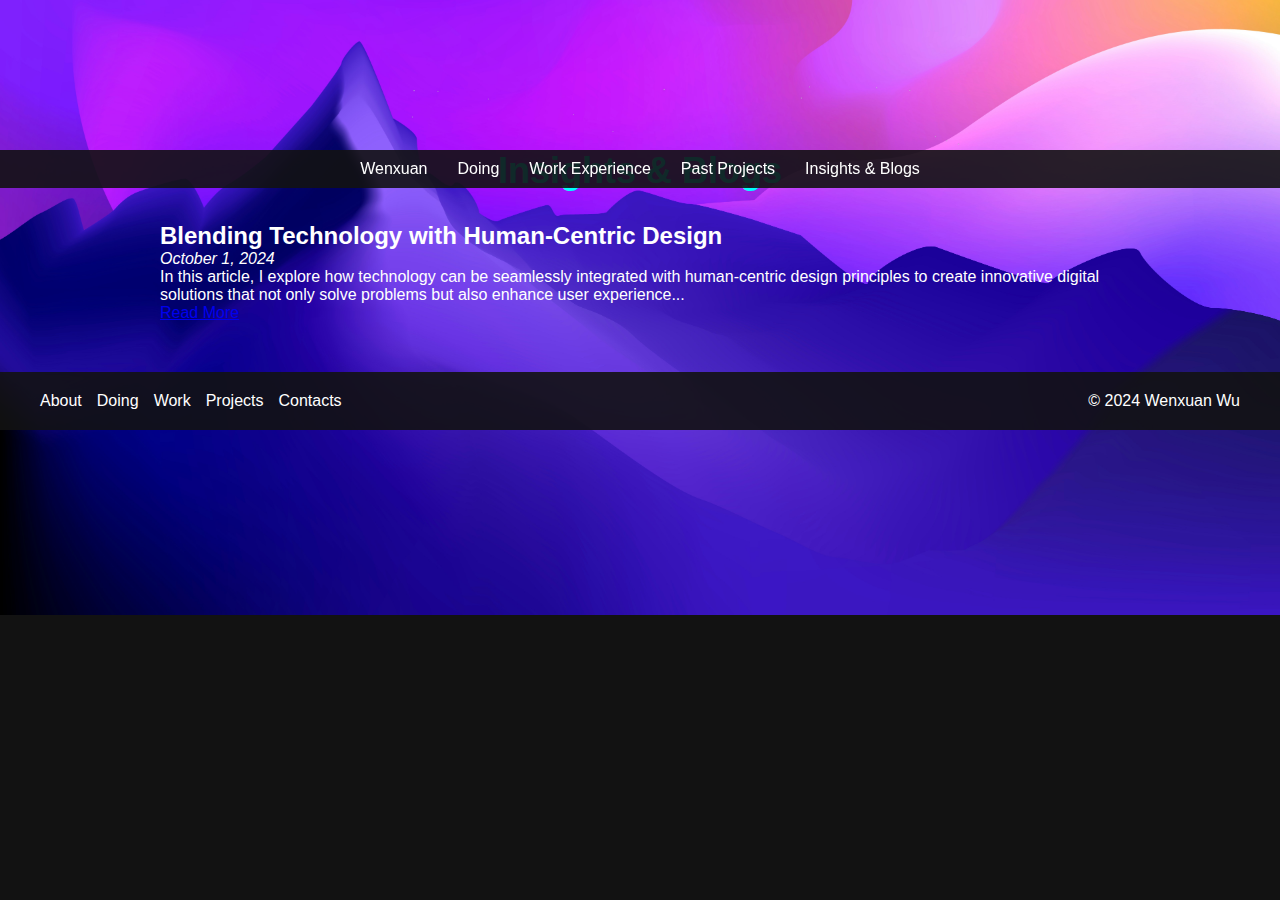
==== insights-blogs.html @ fde0bf1d "version1" ====
<!DOCTYPE html>
<html lang="en">
<head>
    <meta charset="UTF-8">
    <title>Insights & Blogs - Wenxuan's Portfolio</title>
    <link rel="stylesheet" href="style.css">
</head>
<body>
    <nav>
        <ul>
          <li><a href="index.html">Wenxuan</a></li>
          <li><a href="ongoing-projects.html">Doing</a></li>
          <li><a href="work-experience.html">Work Experience</a></li>
          <li><a href="past-projects.html">Past Projects</a></li>
          <li><a href="insights-blogs.html">Insights & Blogs</a></li>
        </ul>
    </nav>

    <div class="content">
        <h1>Insights & Blogs</h1>
        <div class="blog-list">
            <!-- 示例博客文章 -->
            <div class="blog-item">
                <h2>Blending Technology with Human-Centric Design</h2>
                <p><em>October 1, 2024</em></p>
                <p>In this article, I explore how technology can be seamlessly integrated with human-centric design principles to create innovative digital solutions that not only solve problems but also enhance user experience...</p>
                <a href="#">Read More</a>
            </div>
            <!-- 添加更多博客文章 -->
        </div>
    </div>

    <footer class="footer">
        <div class="footer-wrapper">
          <div class="footer-links">
            <ul>
              <li><a href="#">About</a></li>
              <li><a href="#">Doing</a></li>
              <li><a href="#">Work</a></li>
              <li><a href="#">Projects</a></li>
              <li><a href="#">Contacts</a></li>
            </ul>
          </div>
          <div class="footer-legal">
            <p>© 2024 Wenxuan Wu</p>
          </div>
        </div>
    </footer>
</body>
</html>
---- style.css ----
/* 全局样式重置 */
* {
    margin: 0;
    padding: 0;
    box-sizing: border-box;
}

body {
  font-family: 'Roboto', sans-serif;
  background-color: #121212; /* 深色背景 */
  background-image: url('background.jpg');
  background-size: cover;
  background-position: center;
  background-repeat: no-repeat;
  color: #ffffff; /* 白色文字 */
  position: relative;
  overflow-x: hidden;
}


#particles-js {
  position: fixed;
  width: 100%;
  height: 100%;
  z-index: 0; /* 介于背景图片和内容之间 */
}

nav, .hero-section, .grid-container, footer, .content {
  position: relative;
  z-index: 1;
}



/* 导航栏样式 */
nav {
    background-color: rgba(18, 18, 18, 0.9);
    padding: 10px 20px;
    position: fixed;
    width: 100%;
    z-index: 10;
}


nav ul {
    list-style: none;
    display: flex;
    justify-content: center;
}

nav ul li {
    margin: 0 15px;
}

nav ul li a {
    text-decoration: none;
    color: #FFFFFF;
    font-weight: 500;
    transition: color 0.3s;
}

nav ul li a:hover {
    color: #00FFFF; /* 亮橙色 */
}

/* 头部区域 */
.hero-section {
    text-align: center;
    padding: 150px 20px 100px;
}

.avatar {
    width: 150px;
    height: 150px;
    border-radius: 50%;
    object-fit: cover;
    margin-bottom: 20px;
    border: 3px solid #00FFFF; /* 亮橙色边框 */
}

.hero-section h1 {
    font-size: 48px;
    color: #FFFFFF;
    margin-bottom: 20px;
}

.intro {
    max-width: 800px;
    margin: 0 auto;
    font-size: 18px;
    line-height: 1.6;
    color: #ffffff;
}

/* 网格容器 */
.grid-container {
    display: grid;
    grid-template-columns: repeat(auto-fit, minmax(250px, 1fr));
    gap: 30px;
    padding: 50px 20px;
    max-width: 1200px;
    margin: 0 auto;
}

/* 定义瓷砖颜色 */
.tile[data-color="blue"] {
  --tile-color: #00e1ff;
}

.tile[data-color="green"] {
  --tile-color: #ff00d9;
}

.tile[data-color="pink"] {
  --tile-color: #00ff48;
}

.tile[data-color="orange"] {
  --tile-color: #ffa600ef;
}

/* 瓷砖样式更新 */
.tile-front, .tile-back {
  background-color: rgba(255, 255, 255, 0.1);
  border: 2px solid var(--tile-color);
}

.tile-front {
  background: linear-gradient(135deg, rgba(255, 255, 255, 0.1), var(--tile-color));
}

.tile-back {
  background: linear-gradient(135deg, rgba(255, 255, 255, 0.1), var(--tile-color));
  transform: rotateY(180deg);
}

/* 瓷砖样式 */
.tile-link {
    text-decoration: none;
}

.tile {
    perspective: 1000px;
    width: 100%;
    height: 250px;
}

.tile-inner {
    position: relative;
    width: 100%;
    height: 100%;
    transition: transform 0.8s;
    transform-style: preserve-3d;
}

.tile:hover .tile-inner {
    transform: rotateY(180deg);
}

.tile-front, .tile-back {
    position: absolute;
    width: 100%;
    height: 100%;
    backface-visibility: hidden;
    border-radius: 15px;
    display: flex;
    flex-direction: column;
    align-items: center;
    justify-content: center;
    color: #FFFFFF;
    text-align: center;
    padding: 20px;
    background: rgba(255, 255, 255, 0.1);
    backdrop-filter: blur(10px);
    box-shadow: 0 4px 6px rgba(0, 0, 0, 0.3);
    border: 2px solid var(--tile-color);
    transition: background 0.3s;
}

.tile-front {
    background-color: var(--tile-color);
    background: linear-gradient(135deg, rgba(255, 255, 255, 0.1), var(--tile-color));
}

.tile-back {
    transform: rotateY(180deg);
    background-color: var(--tile-color);
    background: linear-gradient(135deg, rgba(255, 255, 255, 0.1), var(--tile-color));
}

.tile:hover .tile-front, .tile:hover .tile-back {
    background: linear-gradient(135deg, rgba(255, 255, 255, 0.2), var(--tile-color));
}

.tile i {
    font-size: 50px;
    margin-bottom: 20px;
}

.tile h2 {
    font-size: 24px;
    color: #FFFFFF;
}

.tile p {
    font-size: 18px;
    color: #FFFFFF;
}

/* 页脚样式 */
footer {
    background-color: rgba(18, 18, 18, 0.9);
    padding: 20px;
    color: #FFFFFF;
}

.footer-wrapper {
    max-width: 1200px;
    margin: 0 auto;
    display: flex;
    justify-content: space-between;
}

.footer-links ul {
    list-style: none;
    display: flex;
}

.footer-links ul li {
    margin-right: 15px;
}

.footer-links ul li a {
    text-decoration: none;
    color: #FFFFFF;
    font-weight: 500;
    transition: color 0.3s;
}

.footer-links ul li a:hover {
    color: #00FFFF; /* 亮橙色 */
}

.footer-legal {
    color: #FFFFFF;
}

/* 内容页面的样式 */
.content {
    max-width: 1000px;
    margin: 150px auto 50px;
    padding: 0 20px;
    color: #FFFFFF;
}

.content h1 {
    font-size: 36px;
    margin-bottom: 30px;
    text-align: center;
    color: #00FFFF; /* 亮橙色 */
}

/* 卡片式布局 */
.card-list {
  display: flex;
  flex-direction: column;
  gap: 30px;
}

.card-item {
  background-color: rgba(255, 255, 255, 0.05);
  padding: 20px;
  border-radius: 10px;
  border-left: 5px solid #FFA500; /* 亮橙色边框 */
  box-shadow: 0 4px 6px rgba(0, 0, 0, 0.3);
}

.card-item h2 {
  font-size: 28px;
  color: #FFFFFF;
  margin-bottom: 10px;
}

.card-item p, .card-item ul, .card-item ul li {
  color: #BBBBBB;
}

.card-item ul {
  list-style: disc inside;
  margin-left: 20px;
}


/* 响应式设计 */
@media (max-width: 768px) {
    .hero-section h1 {
        font-size: 36px;
    }

    .tile i {
        font-size: 40px;
    }

    .tile h2 {
        font-size: 20px;
    }
}
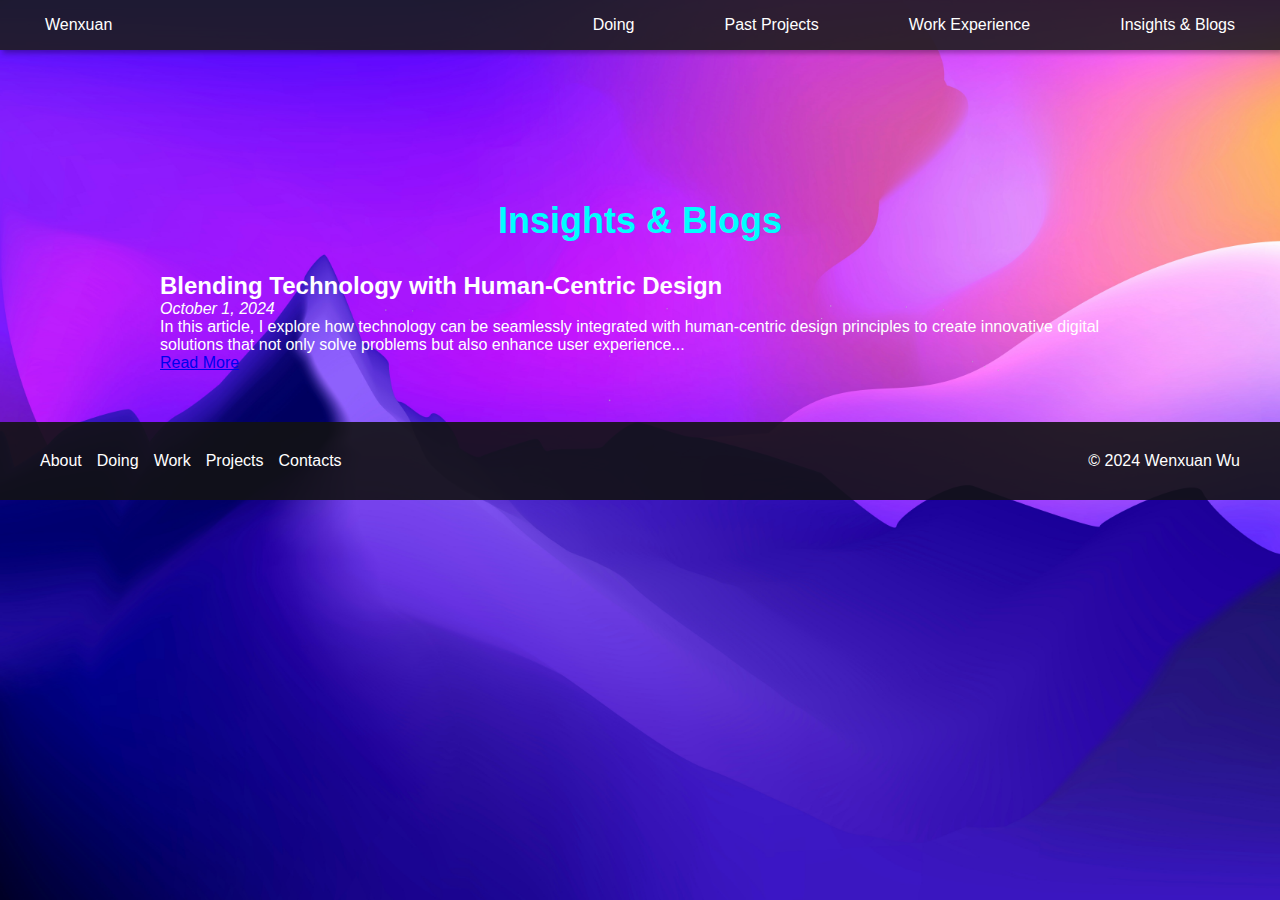
==== commit 4e3ae63f: "second version" ====
--- a/insights-blogs.html
+++ b/insights-blogs.html
@@ -9,12 +9,37 @@
     <nav>
         <ul>
           <li><a href="index.html">Wenxuan</a></li>
+          <li class = "hideOnMobile"><a href="ongoing-projects.html">Doing</a></li>
+          <li class = "hideOnMobile"><a href="past-projects.html">Past Projects</a></li>
+          <li class = "hideOnMobile"><a href="work-experience.html">Work Experience</a></li>
+
+          <li class = "hideOnMobile"><a href="insights-blogs.html">Insights & Blogs</a></li>
+          <li class = "menuButton" onclick = showSidebar()><a herf = "#"><svg xmlns="http://www.w3.org/2000/svg" height="24px" viewBox="0 -960 960 960" width="28px" fill="#e8eaed"><path d="M120-240v-80h720v80H120Zm0-200v-80h720v80H120Zm0-200v-80h720v80H120Z"/></svg></a></li>
+        </ul>
+
+        <ul class = "sidebar">
+          <li onclick = hideSidebar()><a herf = "#">          <svg xmlns="http://www.w3.org/2000/svg" height="28px" viewBox="0 -960 960 960" width="24px" fill="#e8eaed"><path d="m256-200-56-56 224-224-224-224 56-56 224 224 224-224 56 56-224 224 224 224-56 56-224-224-224 224Z"/></svg></a></li>
+
+          <li><a href="index.html">Wenxuan</a></li>
           <li><a href="ongoing-projects.html">Doing</a></li>
+          <li><a href="past-projects.html">Past Projects</a></li>
           <li><a href="work-experience.html">Work Experience</a></li>
-          <li><a href="past-projects.html">Past Projects</a></li>
+
           <li><a href="insights-blogs.html">Insights & Blogs</a></li>
+
         </ul>
     </nav>
+
+    <script>
+      function showSidebar(){
+        const sidebar = document.querySelector('.sidebar')
+        sidebar.style.display = 'flex'
+      }
+      function hideSidebar(){
+        const sidebar = document.querySelector('.sidebar')
+        sidebar.style.display = 'none'
+      }
+    </script>
 
     <div class="content">
         <h1>Insights & Blogs</h1>
--- a/style.css
+++ b/style.css
@@ -1,307 +1,360 @@
+
 /* 全局样式重置 */
 * {
-    margin: 0;
-    padding: 0;
-    box-sizing: border-box;
+  margin: 0;
+  padding: 0;
+  box-sizing: border-box;
 }
 
 body {
-  font-family: 'Roboto', sans-serif;
-  background-color: #121212; /* 深色背景 */
-  background-image: url('background.jpg');
-  background-size: cover;
-  background-position: center;
-  background-repeat: no-repeat;
-  color: #ffffff; /* 白色文字 */
-  position: relative;
-  overflow-x: hidden;
-}
-
-
-#particles-js {
-  position: fixed;
-  width: 100%;
-  height: 100%;
-  z-index: 0; /* 介于背景图片和内容之间 */
-}
-
-nav, .hero-section, .grid-container, footer, .content {
-  position: relative;
-  z-index: 1;
-}
-
+min-height: 100vh;
+font-family: 'Roboto', sans-serif;
+background-color: #121212; /* 深色背景 */
+background-image: url('background.jpg');
+background-size: cover;
+background-position: center;
+background-repeat: no-repeat;
+color: #ffffff; /* 白色文字 */
+position: relative;
+overflow-x: hidden;
+}
 
 
 /* 导航栏样式 */
 nav {
-    background-color: rgba(18, 18, 18, 0.9);
-    padding: 10px 20px;
-    position: fixed;
-    width: 100%;
-    z-index: 10;
+  background-color: rgba(29, 29, 29, 0.9);
+  box-shadow:  3px 3px 5px rgba(0, 0, 0, 0.3);
+
 }
 
 
 nav ul {
-    list-style: none;
-    display: flex;
-    justify-content: center;
+  width: 100%;
+  list-style: none;
+  display: flex;
+  justify-content: center;
+  align-items: center;
 }
 
 nav ul li {
-    margin: 0 15px;
+  height:50px;
+  padding: 0 30px;
+  margin: 0 15px;
+  text-decoration: none;
+  display: flex;
+  align-items: center;
 }
 
 nav ul li a {
-    text-decoration: none;
-    color: #FFFFFF;
-    font-weight: 500;
-    transition: color 0.3s;
-}
-
+  text-decoration: none;
+  color: #FFFFFF;
+  font-weight: 500;
+  transition: color 0.3s;
+}
+
+nav li:hover{
+background-color: rgba(38, 37, 37, 0.468);
+box-shadow:  2px 2px 3px rgba(0, 0, 0, 0.3);
+}
+
+nav li:first-child {
+margin-right: auto;
+}
 nav ul li a:hover {
-    color: #00FFFF; /* 亮橙色 */
+  color: #00FFFF; /* 亮橙色 */
+}
+
+.sidebar {
+position:fixed;
+top: 0;
+right: 0;
+height: 100vh;
+width: 250px;
+z-index: 9999;
+background-color: rgba(0, 0, 0, 0.821);
+backdrop-filter: blur(10px);
+box-shadow: -10px 0px 10px rgba(0, 0, 0, 0.1);
+display: none;
+flex-direction: column;
+align-items: flex-start;
+justify-content: flex-start;
+}
+
+.sidebar li {
+width: 100%;
+}
+
+.sidebar a{
+width: 100%;
 }
 
 /* 头部区域 */
 .hero-section {
-    text-align: center;
-    padding: 150px 20px 100px;
+  text-align: center;
+  padding: 150px 20px 100px;
 }
 
 .avatar {
-    width: 150px;
-    height: 150px;
-    border-radius: 50%;
-    object-fit: cover;
-    margin-bottom: 20px;
-    border: 3px solid #00FFFF; /* 亮橙色边框 */
+  width: 150px;
+  height: 150px;
+  border-radius: 50%;
+  object-fit: cover;
+  margin-bottom: 30px;
+  border: 3px solid #00FFFF; /* 亮橙色边框 */
 }
 
 .hero-section h1 {
-    font-size: 48px;
-    color: #FFFFFF;
-    margin-bottom: 20px;
+  font-size: 48px;
+  color: #FFFFFF;
+  margin-bottom: 20px;
 }
 
 .intro {
-    max-width: 800px;
-    margin: 0 auto;
-    font-size: 18px;
-    line-height: 1.6;
-    color: #ffffff;
+  max-width: 800px;
+  margin: 0 auto;
+  font-size: 18px;
+  line-height: 1.6;
+  color: #ffffff;
 }
 
 /* 网格容器 */
 .grid-container {
-    display: grid;
-    grid-template-columns: repeat(auto-fit, minmax(250px, 1fr));
-    gap: 30px;
-    padding: 50px 20px;
-    max-width: 1200px;
-    margin: 0 auto;
+  display: grid;
+  grid-template-columns: repeat(auto-fit, minmax(250px, 1fr));
+  gap: 30px;
+  padding: 50px 20px;
+  max-width: 1200px;
+  margin: 0 auto;
 }
 
 /* 定义瓷砖颜色 */
 .tile[data-color="blue"] {
-  --tile-color: #00e1ff;
+--tile-color: #00e1ffcb;
 }
 
 .tile[data-color="green"] {
-  --tile-color: #ff00d9;
+--tile-color: #ff00d9d5;
 }
 
 .tile[data-color="pink"] {
-  --tile-color: #00ff48;
+--tile-color: #00ff48d1;
 }
 
 .tile[data-color="orange"] {
-  --tile-color: #ffa600ef;
+--tile-color:  #ffa600cb;
 }
 
 /* 瓷砖样式更新 */
 .tile-front, .tile-back {
-  background-color: rgba(255, 255, 255, 0.1);
-  border: 2px solid var(--tile-color);
+background-color: rgba(255, 255, 255, 0.1);
+border: 2px solid var(--tile-color);
 }
 
 .tile-front {
-  background: linear-gradient(135deg, rgba(255, 255, 255, 0.1), var(--tile-color));
+background: linear-gradient(135deg, rgba(255, 255, 255, 0.1), var(--tile-color));
 }
 
 .tile-back {
-  background: linear-gradient(135deg, rgba(255, 255, 255, 0.1), var(--tile-color));
-  transform: rotateY(180deg);
+background: linear-gradient(135deg, rgba(255, 255, 255, 0.1), var(--tile-color));
+transform: rotateY(180deg);
 }
 
 /* 瓷砖样式 */
 .tile-link {
-    text-decoration: none;
+  text-decoration: none;
 }
 
 .tile {
-    perspective: 1000px;
-    width: 100%;
-    height: 250px;
+  perspective: 1000px;
+  width: 100%;
+  height: 250px;
 }
 
 .tile-inner {
-    position: relative;
-    width: 100%;
-    height: 100%;
-    transition: transform 0.8s;
-    transform-style: preserve-3d;
+  position: relative;
+  width: 100%;
+  height: 100%;
+  transition: transform 0.8s;
+  transform-style: preserve-3d;
 }
 
 .tile:hover .tile-inner {
-    transform: rotateY(180deg);
+  transform: rotateY(180deg);
 }
 
 .tile-front, .tile-back {
-    position: absolute;
-    width: 100%;
-    height: 100%;
-    backface-visibility: hidden;
-    border-radius: 15px;
-    display: flex;
-    flex-direction: column;
-    align-items: center;
-    justify-content: center;
-    color: #FFFFFF;
-    text-align: center;
-    padding: 20px;
-    background: rgba(255, 255, 255, 0.1);
-    backdrop-filter: blur(10px);
-    box-shadow: 0 4px 6px rgba(0, 0, 0, 0.3);
-    border: 2px solid var(--tile-color);
-    transition: background 0.3s;
+  position: absolute;
+  width: 100%;
+  height: 100%;
+  backface-visibility: hidden;
+  border-radius: 15px;
+  display: flex;
+  flex-direction: column;
+  align-items: center;
+  justify-content: center;
+  color: #FFFFFF;
+  text-align: center;
+  padding: 20px;
+  background: rgba(255, 255, 255, 0.1);
+  backdrop-filter: blur(10px);
+  box-shadow: 0 4px 6px rgba(0, 0, 0, 0.3);
+  border: 2px solid var(--tile-color);
+  transition: background 0.3s;
 }
 
 .tile-front {
-    background-color: var(--tile-color);
-    background: linear-gradient(135deg, rgba(255, 255, 255, 0.1), var(--tile-color));
+  background-color: var(--tile-color);
+  background: linear-gradient(135deg, rgba(255, 255, 255, 0.1), var(--tile-color));
 }
 
 .tile-back {
-    transform: rotateY(180deg);
-    background-color: var(--tile-color);
-    background: linear-gradient(135deg, rgba(255, 255, 255, 0.1), var(--tile-color));
+  transform: rotateY(180deg);
+  background-color: var(--tile-color);
+  background: linear-gradient(135deg, rgba(255, 255, 255, 0.1), var(--tile-color));
 }
 
 .tile:hover .tile-front, .tile:hover .tile-back {
-    background: linear-gradient(135deg, rgba(255, 255, 255, 0.2), var(--tile-color));
+  background: linear-gradient(135deg, rgba(255, 255, 255, 0.2), var(--tile-color));
 }
 
 .tile i {
-    font-size: 50px;
-    margin-bottom: 20px;
+  font-size: 50px;
+  margin-bottom: 20px;
 }
 
 .tile h2 {
-    font-size: 24px;
-    color: #FFFFFF;
+  font-size: 24px;
+  color: #FFFFFF;
 }
 
 .tile p {
-    font-size: 18px;
-    color: #FFFFFF;
+  font-size: 18px;
+  color: #FFFFFF;
 }
 
 /* 页脚样式 */
-footer {
-    background-color: rgba(18, 18, 18, 0.9);
-    padding: 20px;
-    color: #FFFFFF;
+.footer {
+  width: 100%;
+  padding: 30px;
+  text-align: center;
+  background-color: rgba(18, 18, 18, 0.9);
+  color: #FFFFFF;
+  
 }
 
 .footer-wrapper {
-    max-width: 1200px;
-    margin: 0 auto;
-    display: flex;
-    justify-content: space-between;
+  max-width: 1200px;
+  margin: 0 auto;
+  display: flex;
+  justify-content: space-between;
 }
 
 .footer-links ul {
-    list-style: none;
-    display: flex;
+  list-style: none;
+  display: flex;
 }
 
 .footer-links ul li {
-    margin-right: 15px;
+  margin-right: 15px;
 }
 
 .footer-links ul li a {
-    text-decoration: none;
-    color: #FFFFFF;
-    font-weight: 500;
-    transition: color 0.3s;
+  text-decoration: none;
+  color: #FFFFFF;
+  font-weight: 500;
+  transition: color 0.3s;
 }
 
 .footer-links ul li a:hover {
-    color: #00FFFF; /* 亮橙色 */
+  color: #00FFFF; /* 亮橙色 */
 }
 
 .footer-legal {
-    color: #FFFFFF;
+  color: #FFFFFF;
 }
 
 /* 内容页面的样式 */
 .content {
-    max-width: 1000px;
-    margin: 150px auto 50px;
-    padding: 0 20px;
-    color: #FFFFFF;
+  max-width: 1000px;
+  margin: 150px auto 50px;
+  padding: 0 20px;
+  color: #FFFFFF;
 }
 
 .content h1 {
-    font-size: 36px;
-    margin-bottom: 30px;
-    text-align: center;
-    color: #00FFFF; /* 亮橙色 */
+  font-size: 36px;
+  margin-bottom: 30px;
+  text-align: center;
+  color: #00FFFF; /* 亮橙色 */
 }
 
 /* 卡片式布局 */
 .card-list {
-  display: flex;
-  flex-direction: column;
-  gap: 30px;
+display: flex;
+flex-direction: column;
+gap: 30px;
 }
 
 .card-item {
-  background-color: rgba(255, 255, 255, 0.05);
-  padding: 20px;
-  border-radius: 10px;
-  border-left: 5px solid #FFA500; /* 亮橙色边框 */
-  box-shadow: 0 4px 6px rgba(0, 0, 0, 0.3);
+background-color: rgba(255, 255, 255, 0.05);
+padding: 20px;
+border-radius: 10px;
+border-left: 5px solid #00FFFF; /* 亮橙色边框 */
+box-shadow: 0 4px 6px rgba(0, 0, 0, 0.3);
+will-change: transform;
+}
+
+.card-item a {
+  text-decoration: none;
 }
 
 .card-item h2 {
-  font-size: 28px;
-  color: #FFFFFF;
-  margin-bottom: 10px;
+font-size: 28px;
+color: #FFFFFF;
+margin-bottom: 10px;
 }
 
 .card-item p, .card-item ul, .card-item ul li {
-  color: #BBBBBB;
+color: #e6e5e5;
 }
 
 .card-item ul {
-  list-style: disc inside;
-  margin-left: 20px;
-}
-
+list-style: disc inside;
+margin-left: 20px;
+}
+
+.card-item:hover {
+  transform: translateY(-15px) scale(1.1); /* 更明显的效果 */
+  transition: transform 0.5s cubic-bezier(0.4, 0, 0.2, 1), box-shadow 0.2s ease;
+
+}
+
+.menuButton {
+display: none;
+}
 
 /* 响应式设计 */
-@media (max-width: 768px) {
-    .hero-section h1 {
-        font-size: 36px;
-    }
-
-    .tile i {
-        font-size: 40px;
-    }
-
-    .tile h2 {
-        font-size: 20px;
-    }
-}
+@media (max-width: 800px) {
+  .hideOnMobile {
+    display: none;
+  }
+  .hero-section h1 {
+      font-size: 36px;
+  }
+
+  .tile i {
+      font-size: 40px;
+  }
+
+  .tile h2 {
+      font-size: 20px;
+  }
+
+  .menuButton {
+    display:flex 
+  }
+  .sidebar{
+    width: 100%;
+  }
+}
+
